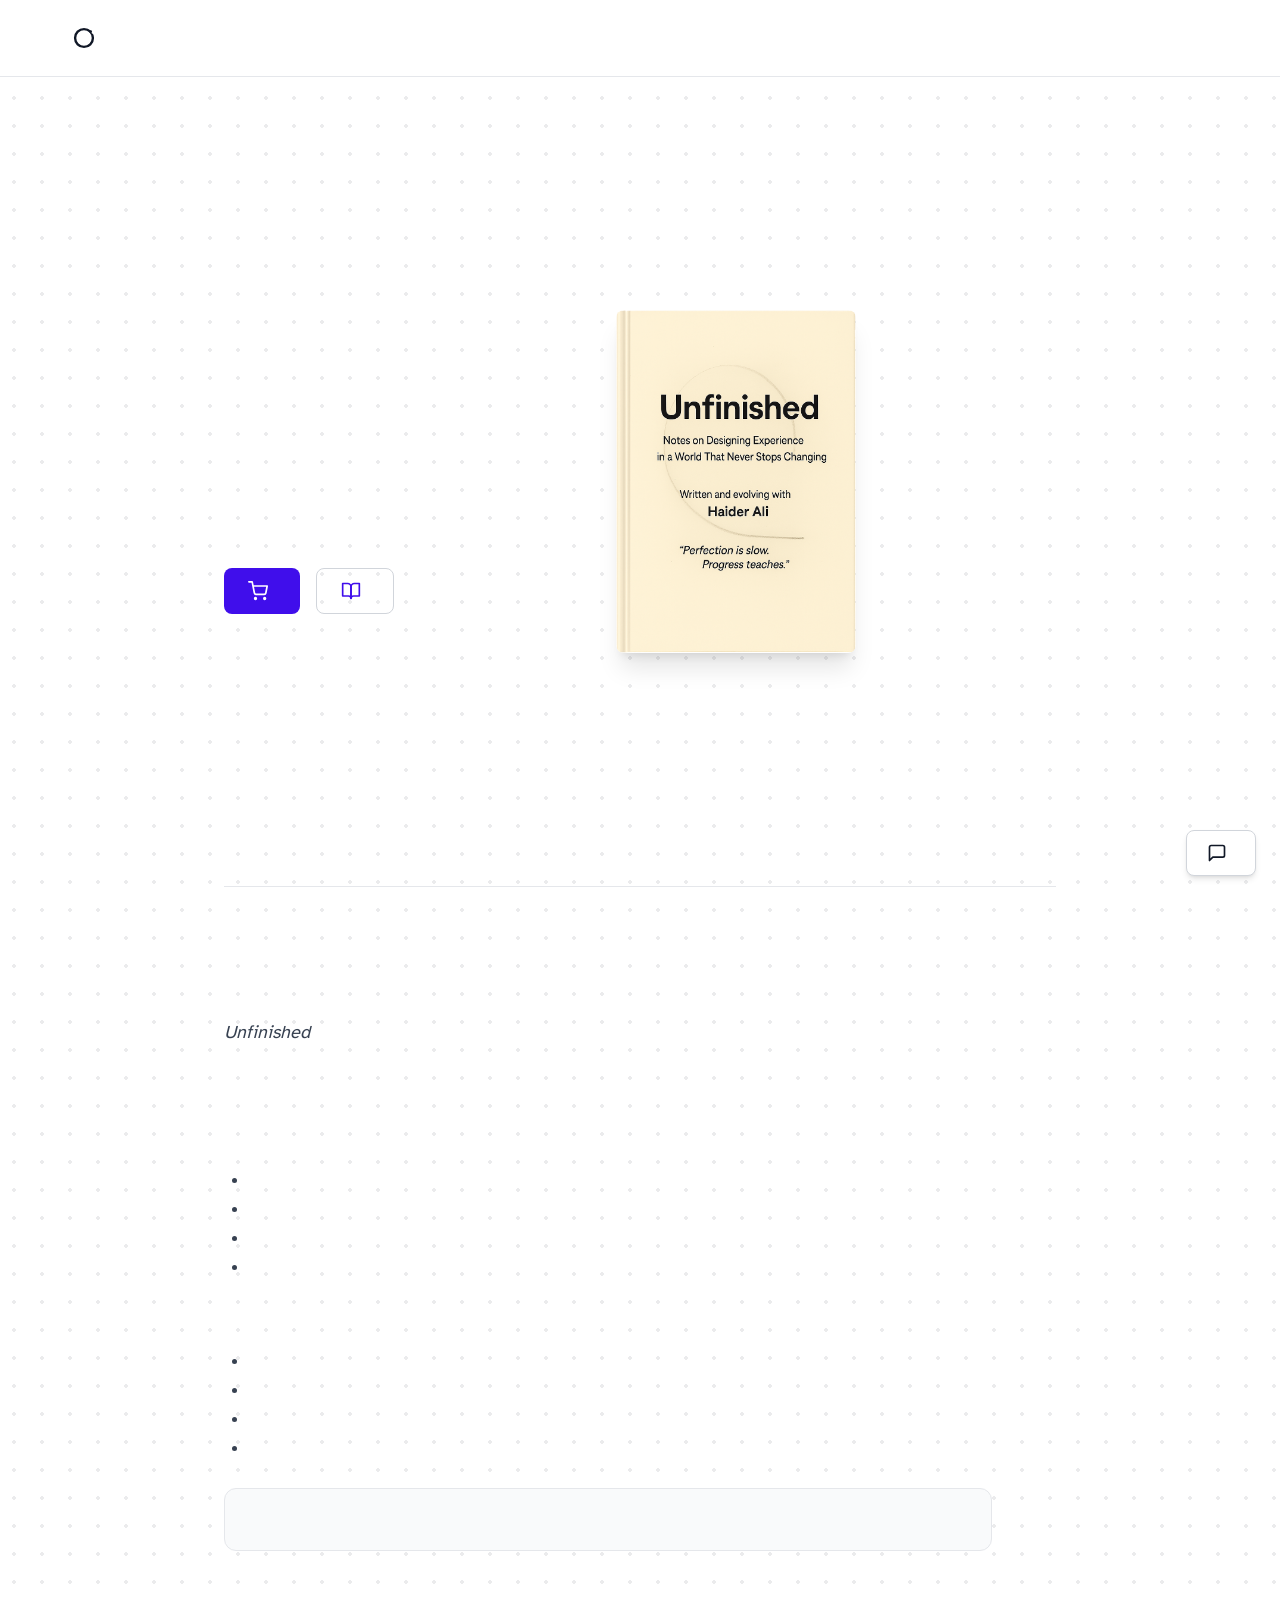
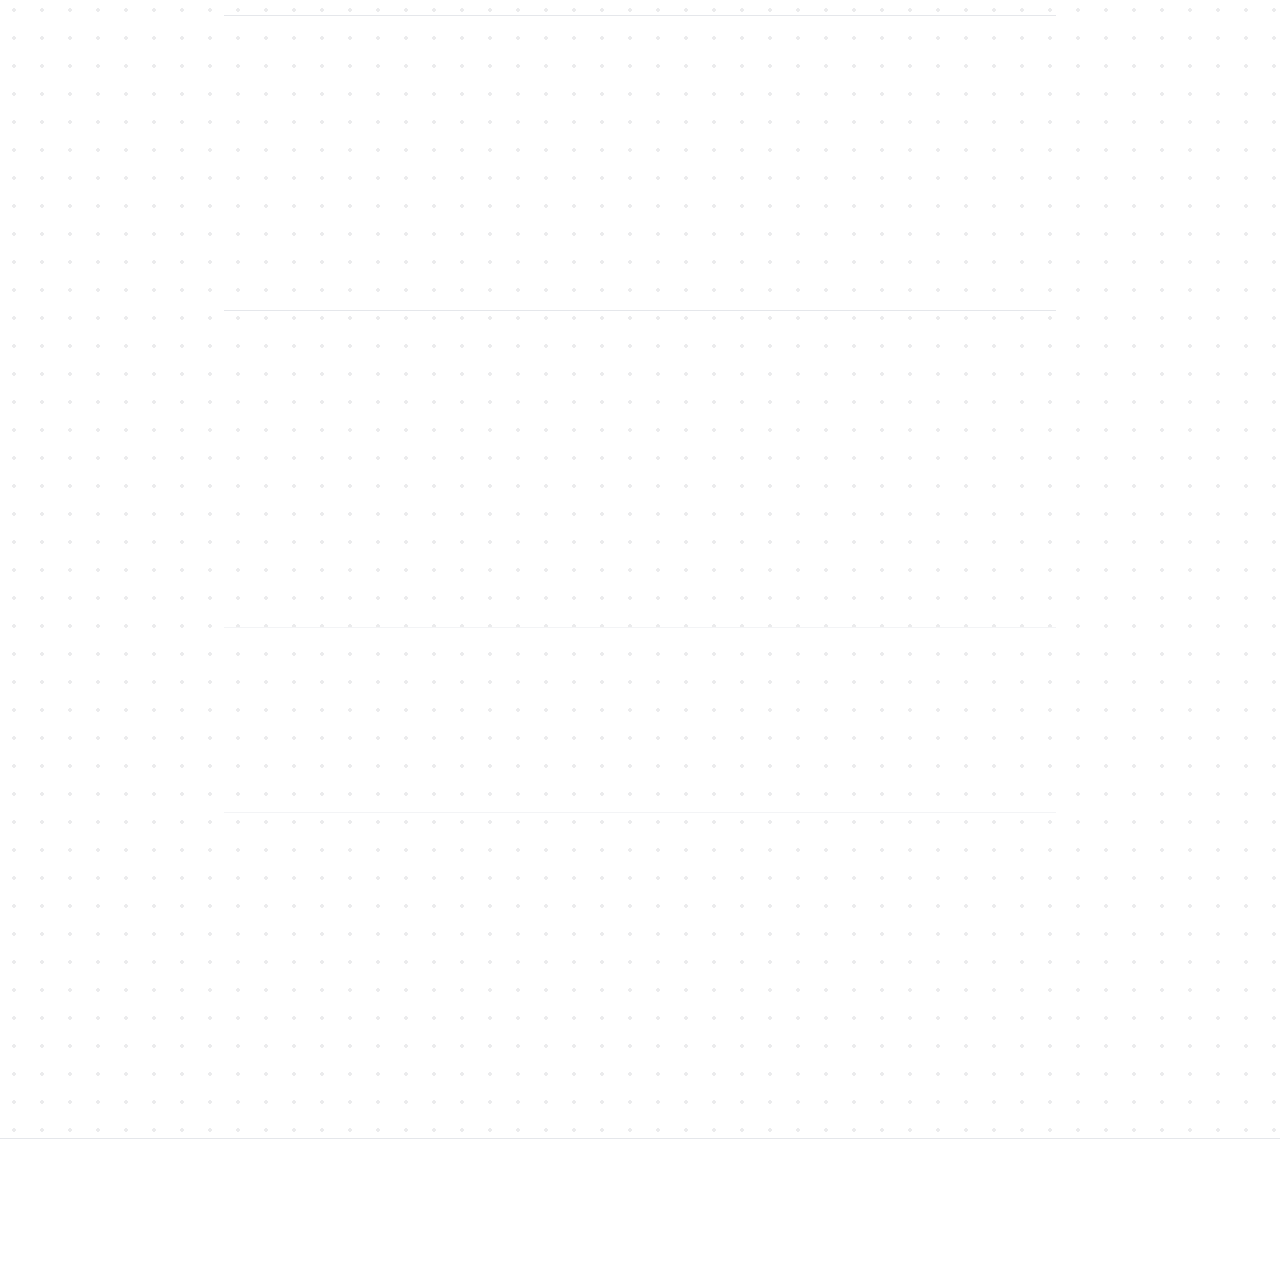
==== index.html @ 0d1c3703 "Upload static website" ====
<!DOCTYPE html><html lang="en"> <head><!-- Global Metadata --><meta charset="utf-8"><meta name="viewport" content="width=device-width,initial-scale=1"><link rel="icon" type="image/svg+xml" href="favicon.svg"><link rel="icon" type="image/png" sizes="32x32" href="favicon-32.png"><link rel="icon" type="image/png" sizes="192x192" href="favicon-192.png"><link rel="apple-touch-icon" sizes="180x180" href="apple-touch-icon.png"><link rel="sitemap" href="sitemap-index.xml"><link rel="alternate" type="application/rss+xml" title="Stay Unfinished" href="rss.xml"><!-- Font preloads --><link rel="preload" href="fonts/atkinson-regular.woff" as="font" type="font/woff" crossorigin><link rel="preload" href="fonts/atkinson-bold.woff" as="font" type="font/woff" crossorigin><!-- Canonical URL --><link rel="canonical" href="https://www.stayunfinished.com/"><meta name="robots" content="index,follow"><!-- Primary Meta Tags --><title>Unfinished — Notes on Building in a World That Never Stops Changing — Stay Unfinished</title><meta name="title" content="Unfinished — Notes on Building in a World That Never Stops Changing — Stay Unfinished"><meta name="description" content="A practical book for people doing good work inside complex organisations, with four questions for reading the room before building for it."><!-- Additional SEO --><meta name="author" content="Haider Ali"><meta name="keywords" content="incremental change, continuous improvement, feedback loops, product strategy, team development, leadership frameworks, stay unfinished"><meta name="theme-color" content="#3B82F6"><meta property="og:site_name" content="Stay Unfinished"><meta property="og:locale" content="en_US"><!-- Open Graph / Facebook --><meta property="og:type" content="website"><meta property="og:url" content="https://www.stayunfinished.com/"><meta property="og:title" content="Unfinished — Notes on Building in a World That Never Stops Changing — Stay Unfinished"><meta property="og:description" content="A practical book for people doing good work inside complex organisations, with four questions for reading the room before building for it."><meta property="og:image" content="assets/Unfinished-book-cover-transparent-2.DVrcfwRr.png"><!-- Twitter --><meta property="twitter:card" content="summary_large_image"><meta property="twitter:url" content="https://www.stayunfinished.com/"><meta property="twitter:title" content="Unfinished — Notes on Building in a World That Never Stops Changing — Stay Unfinished"><meta property="twitter:description" content="A practical book for people doing good work inside complex organisations, with four questions for reading the room before building for it."><meta property="twitter:image" content="assets/Unfinished-book-cover-transparent-2.DVrcfwRr.png"><meta property="twitter:creator" content="@haiderali"><meta property="twitter:site" content="@stayunfinished"><!-- Structured Data --><script type="application/ld+json">{JSON.stringify(schemaData)}</script><!-- Google tag (gtag.js) --><script async src="https://www.googletagmanager.com/gtag/js?id=G-JXQ5S5TPL7"></script><script type="module">window.dataLayer=window.dataLayer||[];function a(){dataLayer.push(arguments)}a("js",new Date);a("config","G-JXQ5S5TPL7");</script><script type="text/javascript">
      {(function(){
        const c=window; const l=document; const a="clarity"; const r="script"; const i="tuzlnmq3qr";
        c[a]=c[a]||function(){(c[a].q=c[a].q||[]).push(arguments)};
        const t=l.createElement(r); t.async=1; t.src="https://www.clarity.ms/tag/"+i;
        const y=l.getElementsByTagName(r)[0]; y.parentNode.insertBefore(t,y);
      })()}
    </script><link rel="stylesheet" href="styles/site.css"></head> <body class="bg-white text-gray-900"> <header class="site-header border-b border-gray-200 bg-white"> <nav class="mx-auto max-w-[1200px] px-6 sm:px-8"> <div class="flex items-center justify-between py-6"> <a href="index.html" class="flex items-center gap-2 text-lg font-bold uppercase tracking-wide text-gray-900"> <svg class="h-6 w-6" viewBox="0 0 140 140" aria-hidden="true" focusable="false"> <defs> <mask id="header-notched"> <rect x="0" y="0" width="140" height="140" fill="#fff"></rect> <path d="M110 38 L140 0 L140 60 Z" fill="#000"></path> </mask> </defs> <circle cx="70" cy="70" r="52" fill="none" stroke="currentColor" stroke-width="14" mask="url(#header-notched)"></circle> <rect x="102" y="26" width="14" height="14" rx="2" ry="2" fill="currentColor"></rect> </svg> Stay Unfinished </a> <details class="relative sm:hidden"> <summary class="flex cursor-pointer items-center gap-2 px-4 py-2 text-sm font-medium text-gray-600">
Menu
<svg class="h-4 w-4 text-gray-500" viewBox="0 0 20 20" fill="currentColor" aria-hidden="true"> <path fill-rule="evenodd" d="M5.23 7.21a.75.75 0 0 1 1.06.02L10 11.17l3.71-3.94a.75.75 0 1 1 1.08 1.04l-4.25 4.5a.75.75 0 0 1-1.08 0l-4.25-4.5a.75.75 0 0 1 .02-1.06Z" clip-rule="evenodd"></path> </svg> </summary> <div class="absolute right-0 mt-2 w-48 bg-white p-4 border border-gray-200"> <div class="flex flex-col gap-3"> <a href="index.html" class="block text-base text-gray-700 hover:text-gray-900 transition w-full text-left font-semibold text-gray-900 underline underline-offset-4 decoration-2 decoration-[#400eeb]"> Home </a> <a href="blog/index.html" class="block text-base text-gray-700 hover:text-gray-900 transition w-full text-left"> Writing </a> <a href="about/index.html" class="block text-base text-gray-700 hover:text-gray-900 transition w-full text-left"> About </a> <a href="contact/index.html" class="block text-base text-gray-700 hover:text-gray-900 transition w-full text-left"> Contact </a> </div> </div> </details> <div class="hidden items-center gap-8 sm:flex"> <a href="blog/index.html" class="block text-base text-gray-700 hover:text-gray-900 transition"> Writing </a> <a href="about/index.html" class="block text-base text-gray-700 hover:text-gray-900 transition"> About </a> <a href="contact/index.html" class="block text-base text-gray-700 hover:text-gray-900 transition"> Contact </a> </div> </div> </nav> </header> <main> <section class="mx-auto w-full max-w-4xl px-6 sm:px-8">   <section class="min-h-[min(90vh,900px)] flex items-center border-b border-gray-200"> <div class="grid items-center gap-8 md:grid-cols-2"> <div class="space-y-6"> <h1 class="text-6xl md:text-7xl font-bold text-gray-900 leading-tight">Unfinished</h1> <p class="text-3xl md:text-4xl text-gray-700 leading-relaxed max-w-3xl">Notes on Building in a World That Never Stops Changing</p> <p class="text-base md:text-lg text-gray-500">Written and evolving with Haider Ali</p> <div class="pt-2 flex flex-wrap gap-4"> <a href="https://amzn.in/d/fWqtwbF" target="_blank" rel="noopener noreferrer" class="inline-flex items-center gap-2 px-6 py-2.5 bg-[#400eeb] text-white rounded-lg hover:bg-[#3009c7] hover:text-white hover:underline transition-colors text-base font-medium"> <svg xmlns="http://www.w3.org/2000/svg" width="20" height="20" viewBox="0 0 24 24" fill="none" stroke="currentColor" stroke-width="2" stroke-linecap="round" stroke-linejoin="round"> <circle cx="9" cy="21" r="1"></circle> <circle cx="20" cy="21" r="1"></circle> <path d="M1 1h4l2.68 13.39a2 2 0 0 0 2 1.61h9.72a2 2 0 0 0 2-1.61L23 6H6"></path> </svg> <span>Buy on Amazon</span> </a> <a href="blog/unfinished-sample/index.html" class="inline-flex items-center gap-2 px-6 py-2.5 border border-gray-300 rounded-lg hover:border-gray-400 transition-colors text-base"> <svg xmlns="http://www.w3.org/2000/svg" width="20" height="20" viewBox="0 0 24 24" fill="none" stroke="currentColor" stroke-width="2" stroke-linecap="round" stroke-linejoin="round"> <path d="M2 3h6a4 4 0 0 1 4 4v14a3 3 0 0 0-3-3H2z"></path> <path d="M22 3h-6a4 4 0 0 0-4 4v14a3 3 0 0 1 3-3h7z"></path> </svg> <span>Read Sample</span> </a> </div> </div> <figure class="order-first md:order-none"> <img src="assets/Unfinished-book-cover-transparent-2.DVrcfwRr.png" alt="Unfinished — book cover by Haider Ali" class="mx-auto w-3/4 max-w-xs rounded-lg shadow-xl" loading="eager"> </figure> </div> </section>  <section class="space-y-8 py-16 border-b border-gray-200"> <h2 class="text-3xl font-bold text-gray-900">About the book</h2> <div class="space-y-6 text-lg text-gray-700 leading-relaxed max-w-3xl"> <p>
<em>Unfinished</em> is a book about the gap between good work and work that actually lands. It follows five practitioners inside a complex organisation as they learn that craft, research, and polish are not enough if nobody has studied the room where the work must survive.
</p> <p>
The book gives builders, designers, product people, analysts, and leaders a practical way to read that room before they build for it: who actually decides, what they need right now, what the system can absorb, and what smallest version can enter the room.
</p> <div> <h3 class="text-xl font-semibold text-gray-900">Who it’s for</h3> <ul class="mt-3 list-disc pl-6"> <li>Practitioners doing strong work that keeps failing to land</li> <li>Designers, product managers, researchers, analysts, and strategists working inside complex organisations</li> <li>Leaders trying to move work through invisible decision systems without relying on polish alone</li> <li>Teams that need honest diagnosis before another plan, prototype, or recommendation hardens into the wrong solution</li> </ul> </div> <div> <h3 class="text-xl font-semibold text-gray-900">You’ll learn to ask</h3> <ul class="mt-3 list-disc pl-6"> <li>Who actually decides whether this work survives?</li> <li>What do they actually need right now?</li> <li>What can this system genuinely absorb?</li> <li>What is the smallest version that can enter the room and begin a real conversation?</li> </ul> </div> <aside class="rounded-xl border border-gray-200 bg-gray-50 p-4 text-gray-800"> <p class="m-0"><strong>Principle:</strong> Staying unfinished is not lowering the bar. It is the discipline of returning to the room, reading what has changed, and shaping work that can land.</p> </aside> </div> </section>  <section class="space-y-8 py-16 border-b border-gray-200"> <h2 class="text-3xl font-bold text-gray-900">Speaking & Workshops</h2> <p class="text-lg text-gray-700 leading-relaxed max-w-3xl">
Plan a keynote, workshop, or book club session tailored to your team. Share questions, collaborate, and explore how staying unfinished can unlock innovation.
</p> <div class="pt-2"> <a href="contact/index.html" class="text-base hover:underline">
Get in touch
</a> </div> </section>  <section class="space-y-8 py-16"> <div> <h2 class="text-3xl font-bold text-gray-900">Recent writing</h2> </div> <ul class="m-0 list-none space-y-8 p-0 pt-8"> <li class="border-b border-gray-100 pb-8 last:border-0"> <a href="blog/unfinished-sample/index.html" class="group block"> <p class="text-sm text-gray-500"> <time datetime="2025-10-23T00:00:00.000Z"> Oct 23, 2025 </time> </p> <h3 class="mt-2 text-2xl font-semibold text-gray-900 group-hover:text-[#400eeb]"> Unfinished — Sample Chapter </h3> <p class="mt-3 text-base text-gray-600 leading-relaxed">Read a free sample from Unfinished — a living manuscript about crafting experiences that evolve with people, systems, and time.</p> </a> </li><li class="border-b border-gray-100 pb-8 last:border-0"> <a href="blog/when-design-systems-become-monuments/index.html" class="group block"> <p class="text-sm text-gray-500"> <time datetime="2025-10-22T00:00:00.000Z"> Oct 22, 2025 </time> </p> <h3 class="mt-2 text-2xl font-semibold text-gray-900 group-hover:text-[#400eeb]"> When Design Systems Become Monuments </h3> <p class="mt-3 text-base text-gray-600 leading-relaxed">Why most design frameworks fail—and how to build systems that stay alive through continuous evolution and intelligent adaptation.</p> </a> </li><li class="border-b border-gray-100 pb-8 last:border-0"> <a href="blog/chapter-3-building-trust/index.html" class="group block"> <p class="text-sm text-gray-500"> <time datetime="2025-10-22T00:00:00.000Z"> Oct 22, 2025 </time> </p> <h3 class="mt-2 text-2xl font-semibold text-gray-900 group-hover:text-[#400eeb]"> Chapter 3: Building Trust When the Ground Keeps Shifting </h3> <p class="mt-3 text-base text-gray-600 leading-relaxed">Why your roadmap doesn&#39;t match your promises—and what design leaders can do about it.</p> </a> </li> </ul> <div class="pt-4"> <a href="blog/index.html" class="text-base hover:underline">View all</a> </div> </section>  </section> </main> <footer class="bg-white border-t border-gray-200 py-12 text-center text-sm text-gray-500"> <div class="mx-auto max-w-4xl px-6 sm:px-8"> <p>&copy; 2025 Stay Unfinished. All rights reserved.</p> </div> </footer> <button id="feedback-open" class="fixed bottom-6 right-6 z-50 inline-flex items-center gap-2 px-5 py-3 border border-gray-300 rounded-lg bg-white text-gray-900 shadow-md hover:border-gray-400 transition-colors focus:outline-none" aria-label="Share feedback"> <svg xmlns="http://www.w3.org/2000/svg" class="h-5 w-5" viewBox="0 0 24 24" fill="none" stroke="currentColor" stroke-width="2" stroke-linecap="round" stroke-linejoin="round" aria-hidden="true"> <path d="M21 15a2 2 0 0 1-2 2H7l-4 4V5a2 2 0 0 1 2-2h14a2 2 0 0 1 2 2z"></path> </svg> <span class="text-sm font-medium">Feedback</span> </button> <dialog id="feedback-dialog" class="rounded-2xl p-0 shadow-2xl backdrop:bg-black/30"> <form method="dialog" class="absolute right-4 top-4"> <button type="submit" data-close-feedback aria-label="Close" class="rounded-full p-2 text-gray-500 hover:bg-gray-100"> <svg xmlns="http://www.w3.org/2000/svg" class="h-5 w-5" viewBox="0 0 24 24" fill="none" stroke="currentColor" stroke-width="2" stroke-linecap="round" stroke-linejoin="round"><path d="M18 6 6 18M6 6l12 12"></path></svg> </button> </form> <div class="w-[90vw] max-w-md rounded-2xl bg-white p-6 text-left"> <h2 class="text-xl font-semibold text-gray-900">Share your feedback</h2> <p class="mt-1 text-sm text-gray-600">We read every message. Optional email helps us reply.</p> <form action="https://formspree.io/f/mjkalyng" method="POST" class="mt-4 space-y-4" aria-label="Feedback form"> <input type="hidden" name="_subject" value="Stay Unfinished — Site feedback"> <input type="hidden" name="page" value="/"> <div class="space-y-2"> <label for="fb-message" class="text-sm font-medium text-gray-700">Your message<span class="text-[#400eeb]">*</span></label> <textarea id="fb-message" name="message" required rows="5" class="w-full border border-gray-300 bg-transparent px-3 py-2 text-gray-900 focus:border-[#400eeb] focus:outline-none" placeholder="What’s working? What’s confusing? What should change?"></textarea> </div> <div class="space-y-2"> <label for="fb-email" class="text-sm font-medium text-gray-700">Email (optional)</label> <input id="fb-email" name="email" type="email" inputmode="email" class="w-full border border-gray-300 bg-transparent px-3 py-2 text-gray-900 focus:border-[#400eeb] focus:outline-none" placeholder="you@company.com"> </div> <div class="flex items-center justify-between pt-2"> <p class="text-xs text-gray-500">Sends via Formspree. No spam.</p> <button type="submit" class="inline-flex items-center justify-center rounded-lg bg-[#400eeb] px-4 py-2 text-sm font-medium text-white transition hover:bg-[#3009c7]">Send</button> </div> </form> </div> </dialog> <script type="module">const c=document.getElementById("feedback-open"),e=document.getElementById("feedback-dialog");c&&e&&(c.addEventListener("click",()=>e.showModal()),e.addEventListener("click",t=>{t.target===e&&e.close()}),e.querySelectorAll("[data-close-feedback]").forEach(t=>{t.addEventListener("click",()=>e.close())}));</script> </body></html>
---- styles/site.css ----
*,:before,:after{box-sizing:border-box;border-width:0;border-style:solid;border-color:#e5e7eb}:before,:after{--tw-content: ""}html,:host{line-height:1.5;-webkit-text-size-adjust:100%;-moz-tab-size:4;-o-tab-size:4;tab-size:4;font-family:Inter,sans-serif;font-feature-settings:normal;font-variation-settings:normal;-webkit-tap-highlight-color:transparent}body{margin:0;line-height:inherit}hr{height:0;color:inherit;border-top-width:1px}abbr:where([title]){-webkit-text-decoration:underline dotted;text-decoration:underline dotted}h1,h2,h3,h4,h5,h6{font-size:inherit;font-weight:inherit}a{color:inherit;text-decoration:inherit}b,strong{font-weight:bolder}code,kbd,samp,pre{font-family:ui-monospace,SFMono-Regular,Menlo,Monaco,Consolas,Liberation Mono,Courier New,monospace;font-feature-settings:normal;font-variation-settings:normal;font-size:1em}small{font-size:80%}sub,sup{font-size:75%;line-height:0;position:relative;vertical-align:baseline}sub{bottom:-.25em}sup{top:-.5em}table{text-indent:0;border-color:inherit;border-collapse:collapse}button,input,optgroup,select,textarea{font-family:inherit;font-feature-settings:inherit;font-variation-settings:inherit;font-size:100%;font-weight:inherit;line-height:inherit;color:inherit;margin:0;padding:0}button,select{text-transform:none}button,[type=button],[type=reset],[type=submit]{-webkit-appearance:button;background-color:transparent;background-image:none}:-moz-focusring{outline:auto}:-moz-ui-invalid{box-shadow:none}progress{vertical-align:baseline}::-webkit-inner-spin-button,::-webkit-outer-spin-button{height:auto}[type=search]{-webkit-appearance:textfield;outline-offset:-2px}::-webkit-search-decoration{-webkit-appearance:none}::-webkit-file-upload-button{-webkit-appearance:button;font:inherit}summary{display:list-item}blockquote,dl,dd,h1,h2,h3,h4,h5,h6,hr,figure,p,pre{margin:0}fieldset{margin:0;padding:0}legend{padding:0}ol,ul,menu{list-style:none;margin:0;padding:0}dialog{padding:0}textarea{resize:vertical}input::-moz-placeholder,textarea::-moz-placeholder{opacity:1;color:#9ca3af}input::placeholder,textarea::placeholder{opacity:1;color:#9ca3af}button,[role=button]{cursor:pointer}:disabled{cursor:default}img,svg,video,canvas,audio,iframe,embed,object{display:block;vertical-align:middle}img,video{max-width:100%;height:auto}[hidden]{display:none}:root{--accent: #400eeb;--accent-dark: #400eeb;--black: 15, 18, 25;--gray: 96, 115, 159;--gray-light: 229, 233, 240;--gray-dark: 34, 41, 57;--gray-gradient: rgba(var(--gray-light), 50%), #fff;--box-shadow: 0 2px 6px rgba(var(--gray), 25%), 0 8px 24px rgba(var(--gray), 33%), 0 16px 32px rgba(var(--gray), 33%);--paper-bg: #ffffff;--paper-dot: rgba(2, 6, 23, .08);--paper-dot-size: 2px;--paper-grid: 28px}body{font-family:Atkinson,sans-serif;margin:0;padding:0;text-align:left;background-color:var(--paper-bg);background-image:radial-gradient(circle at center,var(--paper-dot) var(--paper-dot-size),transparent var(--paper-dot-size));background-size:var(--paper-grid) var(--paper-grid);background-position:0 0;background-repeat:repeat;word-wrap:break-word;overflow-wrap:break-word;color:#1a1a1a;font-size:18px;line-height:1.6}@media(max-width:640px){:root{--paper-grid: 26px}}main{width:100%;max-width:100%;margin:0;padding:0}h1,h2,h3,h4,h5,h6{margin:0 0 .5rem;color:rgb(var(--black));line-height:1.2}h1{font-size:3.052em}h2{font-size:2.441em}h3{font-size:1.953em}h4{font-size:1.563em}h5{font-size:1.25em}strong,b{font-weight:700}a{color:var(--accent);text-decoration:none}a:hover{color:var(--accent-dark);text-decoration:underline}p{margin-bottom:1em}textarea{width:100%;font-size:16px}input{font-size:16px}table{width:100%}img{max-width:100%;height:auto;border-radius:8px}code{padding:2px 5px;background-color:rgb(var(--gray-light));border-radius:2px}pre{padding:1.5em;border-radius:8px;background-color:#f5f5f5;overflow-x:auto}pre>code{all:unset;background:none}blockquote{border-left:4px solid var(--accent);padding:0 0 0 20px;margin:1em 0;font-size:1.333em;color:#666}hr{border:none;border-top:1px solid rgb(var(--gray-light));margin:2em 0}@media(max-width:720px){body{font-size:18px}}.sr-only{border:0;padding:0;margin:0;position:absolute!important;height:1px;width:1px;overflow:hidden;clip:rect(1px 1px 1px 1px);clip:rect(1px,1px,1px,1px);clip-path:inset(50%);white-space:nowrap}*,:before,:after{--tw-border-spacing-x: 0;--tw-border-spacing-y: 0;--tw-translate-x: 0;--tw-translate-y: 0;--tw-rotate: 0;--tw-skew-x: 0;--tw-skew-y: 0;--tw-scale-x: 1;--tw-scale-y: 1;--tw-pan-x: ;--tw-pan-y: ;--tw-pinch-zoom: ;--tw-scroll-snap-strictness: proximity;--tw-gradient-from-position: ;--tw-gradient-via-position: ;--tw-gradient-to-position: ;--tw-ordinal: ;--tw-slashed-zero: ;--tw-numeric-figure: ;--tw-numeric-spacing: ;--tw-numeric-fraction: ;--tw-ring-inset: ;--tw-ring-offset-width: 0px;--tw-ring-offset-color: #fff;--tw-ring-color: rgb(59 130 246 / .5);--tw-ring-offset-shadow: 0 0 #0000;--tw-ring-shadow: 0 0 #0000;--tw-shadow: 0 0 #0000;--tw-shadow-colored: 0 0 #0000;--tw-blur: ;--tw-brightness: ;--tw-contrast: ;--tw-grayscale: ;--tw-hue-rotate: ;--tw-invert: ;--tw-saturate: ;--tw-sepia: ;--tw-drop-shadow: ;--tw-backdrop-blur: ;--tw-backdrop-brightness: ;--tw-backdrop-contrast: ;--tw-backdrop-grayscale: ;--tw-backdrop-hue-rotate: ;--tw-backdrop-invert: ;--tw-backdrop-opacity: ;--tw-backdrop-saturate: ;--tw-backdrop-sepia: }::backdrop{--tw-border-spacing-x: 0;--tw-border-spacing-y: 0;--tw-translate-x: 0;--tw-translate-y: 0;--tw-rotate: 0;--tw-skew-x: 0;--tw-skew-y: 0;--tw-scale-x: 1;--tw-scale-y: 1;--tw-pan-x: ;--tw-pan-y: ;--tw-pinch-zoom: ;--tw-scroll-snap-strictness: proximity;--tw-gradient-from-position: ;--tw-gradient-via-position: ;--tw-gradient-to-position: ;--tw-ordinal: ;--tw-slashed-zero: ;--tw-numeric-figure: ;--tw-numeric-spacing: ;--tw-numeric-fraction: ;--tw-ring-inset: ;--tw-ring-offset-width: 0px;--tw-ring-offset-color: #fff;--tw-ring-color: rgb(59 130 246 / .5);--tw-ring-offset-shadow: 0 0 #0000;--tw-ring-shadow: 0 0 #0000;--tw-shadow: 0 0 #0000;--tw-shadow-colored: 0 0 #0000;--tw-blur: ;--tw-brightness: ;--tw-contrast: ;--tw-grayscale: ;--tw-hue-rotate: ;--tw-invert: ;--tw-saturate: ;--tw-sepia: ;--tw-drop-shadow: ;--tw-backdrop-blur: ;--tw-backdrop-brightness: ;--tw-backdrop-contrast: ;--tw-backdrop-grayscale: ;--tw-backdrop-hue-rotate: ;--tw-backdrop-invert: ;--tw-backdrop-opacity: ;--tw-backdrop-saturate: ;--tw-backdrop-sepia: }.site-header details[open] summary svg{transform:rotate(180deg)}.site-header details summary{list-style:none}.site-header details summary::-webkit-details-marker{display:none}.sr-only{position:absolute;width:1px;height:1px;padding:0;margin:-1px;overflow:hidden;clip:rect(0,0,0,0);white-space:nowrap;border-width:0}.visible{visibility:visible}.invisible{visibility:hidden}.collapse{visibility:collapse}.static{position:static}.fixed{position:fixed}.absolute{position:absolute}.relative{position:relative}.bottom-6{bottom:1.5rem}.right-0{right:0}.right-4{right:1rem}.right-6{right:1.5rem}.top-4{top:1rem}.z-50{z-index:50}.order-first{order:-9999}.m-0{margin:0}.mx-auto{margin-left:auto;margin-right:auto}.mb-12{margin-bottom:3rem}.mb-4{margin-bottom:1rem}.mt-1{margin-top:.25rem}.mt-10{margin-top:2.5rem}.mt-2{margin-top:.5rem}.mt-3{margin-top:.75rem}.mt-4{margin-top:1rem}.mt-6{margin-top:1.5rem}.mt-8{margin-top:2rem}.block{display:block}.flex{display:flex}.inline-flex{display:inline-flex}.grid{display:grid}.hidden{display:none}.h-4{height:1rem}.h-5{height:1.25rem}.h-6{height:1.5rem}.min-h-\[65vh\]{min-height:65vh}.min-h-\[min\(90vh\,900px\)\]{min-height:min(90vh,900px)}.w-3\/4{width:75%}.w-4{width:1rem}.w-48{width:12rem}.w-5{width:1.25rem}.w-56{width:14rem}.w-6{width:1.5rem}.w-\[90vw\]{width:90vw}.w-full{width:100%}.max-w-2xl{max-width:42rem}.max-w-3xl{max-width:48rem}.max-w-4xl{max-width:56rem}.max-w-\[1200px\]{max-width:1200px}.max-w-md{max-width:28rem}.max-w-xs{max-width:20rem}.flex-1{flex:1 1 0%}.grow{flex-grow:1}.transform{transform:translate(var(--tw-translate-x),var(--tw-translate-y)) rotate(var(--tw-rotate)) skew(var(--tw-skew-x)) skewY(var(--tw-skew-y)) scaleX(var(--tw-scale-x)) scaleY(var(--tw-scale-y))}.cursor-pointer{cursor:pointer}.list-disc{list-style-type:disc}.list-none{list-style-type:none}.grid-cols-1{grid-template-columns:repeat(1,minmax(0,1fr))}.flex-col{flex-direction:column}.flex-wrap{flex-wrap:wrap}.items-center{align-items:center}.justify-center{justify-content:center}.justify-between{justify-content:space-between}.gap-10{gap:2.5rem}.gap-2{gap:.5rem}.gap-3{gap:.75rem}.gap-4{gap:1rem}.gap-6{gap:1.5rem}.gap-8{gap:2rem}.space-y-12>:not([hidden])~:not([hidden]){--tw-space-y-reverse: 0;margin-top:calc(3rem * calc(1 - var(--tw-space-y-reverse)));margin-bottom:calc(3rem * var(--tw-space-y-reverse))}.space-y-2>:not([hidden])~:not([hidden]){--tw-space-y-reverse: 0;margin-top:calc(.5rem * calc(1 - var(--tw-space-y-reverse)));margin-bottom:calc(.5rem * var(--tw-space-y-reverse))}.space-y-3>:not([hidden])~:not([hidden]){--tw-space-y-reverse: 0;margin-top:calc(.75rem * calc(1 - var(--tw-space-y-reverse)));margin-bottom:calc(.75rem * var(--tw-space-y-reverse))}.space-y-4>:not([hidden])~:not([hidden]){--tw-space-y-reverse: 0;margin-top:calc(1rem * calc(1 - var(--tw-space-y-reverse)));margin-bottom:calc(1rem * var(--tw-space-y-reverse))}.space-y-6>:not([hidden])~:not([hidden]){--tw-space-y-reverse: 0;margin-top:calc(1.5rem * calc(1 - var(--tw-space-y-reverse)));margin-bottom:calc(1.5rem * var(--tw-space-y-reverse))}.space-y-8>:not([hidden])~:not([hidden]){--tw-space-y-reverse: 0;margin-top:calc(2rem * calc(1 - var(--tw-space-y-reverse)));margin-bottom:calc(2rem * var(--tw-space-y-reverse))}.rounded-2xl{border-radius:1rem}.rounded-3xl{border-radius:1.5rem}.rounded-full{border-radius:9999px}.rounded-lg{border-radius:.5rem}.rounded-xl{border-radius:.75rem}.border{border-width:1px}.border-b{border-bottom-width:1px}.border-t{border-top-width:1px}.border-gray-100{--tw-border-opacity: 1;border-color:rgb(243 244 246 / var(--tw-border-opacity))}.border-gray-200{--tw-border-opacity: 1;border-color:rgb(229 231 235 / var(--tw-border-opacity))}.border-gray-300{--tw-border-opacity: 1;border-color:rgb(209 213 219 / var(--tw-border-opacity))}.bg-\[\#400eeb\]{--tw-bg-opacity: 1;background-color:rgb(64 14 235 / var(--tw-bg-opacity))}.bg-gray-50{--tw-bg-opacity: 1;background-color:rgb(249 250 251 / var(--tw-bg-opacity))}.bg-transparent{background-color:transparent}.bg-white{--tw-bg-opacity: 1;background-color:rgb(255 255 255 / var(--tw-bg-opacity))}.bg-white\/80{background-color:#fffc}.bg-yellow-200{--tw-bg-opacity: 1;background-color:rgb(254 240 138 / var(--tw-bg-opacity))}.p-0{padding:0}.p-2{padding:.5rem}.p-4{padding:1rem}.p-6{padding:1.5rem}.p-8{padding:2rem}.px-3{padding-left:.75rem;padding-right:.75rem}.px-4{padding-left:1rem;padding-right:1rem}.px-5{padding-left:1.25rem;padding-right:1.25rem}.px-6{padding-left:1.5rem;padding-right:1.5rem}.py-10{padding-top:2.5rem;padding-bottom:2.5rem}.py-12{padding-top:3rem;padding-bottom:3rem}.py-16{padding-top:4rem;padding-bottom:4rem}.py-2{padding-top:.5rem;padding-bottom:.5rem}.py-2\.5{padding-top:.625rem;padding-bottom:.625rem}.py-3{padding-top:.75rem;padding-bottom:.75rem}.py-6{padding-top:1.5rem;padding-bottom:1.5rem}.pb-16{padding-bottom:4rem}.pb-6{padding-bottom:1.5rem}.pb-8{padding-bottom:2rem}.pl-6{padding-left:1.5rem}.pt-16{padding-top:4rem}.pt-2{padding-top:.5rem}.pt-4{padding-top:1rem}.pt-8{padding-top:2rem}.text-left{text-align:left}.text-center{text-align:center}.text-2xl{font-size:1.5rem;line-height:2rem}.text-3xl{font-size:1.875rem;line-height:2.25rem}.text-4xl{font-size:2.25rem;line-height:2.5rem}.text-5xl{font-size:3rem;line-height:1}.text-6xl{font-size:3.75rem;line-height:1}.text-base{font-size:1rem;line-height:1.5rem}.text-lg{font-size:1.125rem;line-height:1.75rem}.text-sm{font-size:.875rem;line-height:1.25rem}.text-xl{font-size:1.25rem;line-height:1.75rem}.text-xs{font-size:.75rem;line-height:1rem}.font-bold{font-weight:700}.font-medium{font-weight:500}.font-semibold{font-weight:600}.uppercase{text-transform:uppercase}.italic{font-style:italic}.leading-relaxed{line-height:1.625}.leading-tight{line-height:1.25}.tracking-wide{letter-spacing:.025em}.text-\[\#400eeb\]{--tw-text-opacity: 1;color:rgb(64 14 235 / var(--tw-text-opacity))}.text-gray-500{--tw-text-opacity: 1;color:rgb(107 114 128 / var(--tw-text-opacity))}.text-gray-600{--tw-text-opacity: 1;color:rgb(75 85 99 / var(--tw-text-opacity))}.text-gray-700{--tw-text-opacity: 1;color:rgb(55 65 81 / var(--tw-text-opacity))}.text-gray-800{--tw-text-opacity: 1;color:rgb(31 41 55 / var(--tw-text-opacity))}.text-gray-900{--tw-text-opacity: 1;color:rgb(17 24 39 / var(--tw-text-opacity))}.text-white{--tw-text-opacity: 1;color:rgb(255 255 255 / var(--tw-text-opacity))}.underline{text-decoration-line:underline}.decoration-\[\#400eeb\]{text-decoration-color:#400eeb}.decoration-2{text-decoration-thickness:2px}.underline-offset-4{text-underline-offset:4px}.shadow-2xl{--tw-shadow: 0 25px 50px -12px rgb(0 0 0 / .25);--tw-shadow-colored: 0 25px 50px -12px var(--tw-shadow-color);box-shadow:var(--tw-ring-offset-shadow, 0 0 #0000),var(--tw-ring-shadow, 0 0 #0000),var(--tw-shadow)}.shadow-md{--tw-shadow: 0 4px 6px -1px rgb(0 0 0 / .1), 0 2px 4px -2px rgb(0 0 0 / .1);--tw-shadow-colored: 0 4px 6px -1px var(--tw-shadow-color), 0 2px 4px -2px var(--tw-shadow-color);box-shadow:var(--tw-ring-offset-shadow, 0 0 #0000),var(--tw-ring-shadow, 0 0 #0000),var(--tw-shadow)}.shadow-sm{--tw-shadow: 0 1px 2px 0 rgb(0 0 0 / .05);--tw-shadow-colored: 0 1px 2px 0 var(--tw-shadow-color);box-shadow:var(--tw-ring-offset-shadow, 0 0 #0000),var(--tw-ring-shadow, 0 0 #0000),var(--tw-shadow)}.shadow-xl{--tw-shadow: 0 20px 25px -5px rgb(0 0 0 / .1), 0 8px 10px -6px rgb(0 0 0 / .1);--tw-shadow-colored: 0 20px 25px -5px var(--tw-shadow-color), 0 8px 10px -6px var(--tw-shadow-color);box-shadow:var(--tw-ring-offset-shadow, 0 0 #0000),var(--tw-ring-shadow, 0 0 #0000),var(--tw-shadow)}.ring-1{--tw-ring-offset-shadow: var(--tw-ring-inset) 0 0 0 var(--tw-ring-offset-width) var(--tw-ring-offset-color);--tw-ring-shadow: var(--tw-ring-inset) 0 0 0 calc(1px + var(--tw-ring-offset-width)) var(--tw-ring-color);box-shadow:var(--tw-ring-offset-shadow),var(--tw-ring-shadow),var(--tw-shadow, 0 0 #0000)}.ring-gray-200{--tw-ring-opacity: 1;--tw-ring-color: rgb(229 231 235 / var(--tw-ring-opacity))}.filter{filter:var(--tw-blur) var(--tw-brightness) var(--tw-contrast) var(--tw-grayscale) var(--tw-hue-rotate) var(--tw-invert) var(--tw-saturate) var(--tw-sepia) var(--tw-drop-shadow)}.backdrop-blur-sm{--tw-backdrop-blur: blur(4px);backdrop-filter:var(--tw-backdrop-blur) var(--tw-backdrop-brightness) var(--tw-backdrop-contrast) var(--tw-backdrop-grayscale) var(--tw-backdrop-hue-rotate) var(--tw-backdrop-invert) var(--tw-backdrop-opacity) var(--tw-backdrop-saturate) var(--tw-backdrop-sepia)}.transition{transition-property:color,background-color,border-color,text-decoration-color,fill,stroke,opacity,box-shadow,transform,filter,backdrop-filter;transition-timing-function:cubic-bezier(.4,0,.2,1);transition-duration:.15s}.transition-colors{transition-property:color,background-color,border-color,text-decoration-color,fill,stroke;transition-timing-function:cubic-bezier(.4,0,.2,1);transition-duration:.15s}@font-face{font-family:Atkinson;src:url(../fonts/atkinson-regular.woff) format("woff");font-weight:400;font-style:normal;font-display:swap}@font-face{font-family:Atkinson;src:url(../fonts/atkinson-bold.woff) format("woff");font-weight:700;font-style:normal;font-display:swap}.backdrop\:bg-black\/30::backdrop{background-color:#0000004d}.last\:border-0:last-child{border-width:0px}.hover\:border-gray-400:hover{--tw-border-opacity: 1;border-color:rgb(156 163 175 / var(--tw-border-opacity))}.hover\:bg-\[\#3009c7\]:hover{--tw-bg-opacity: 1;background-color:rgb(48 9 199 / var(--tw-bg-opacity))}.hover\:bg-gray-100:hover{--tw-bg-opacity: 1;background-color:rgb(243 244 246 / var(--tw-bg-opacity))}.hover\:text-gray-900:hover{--tw-text-opacity: 1;color:rgb(17 24 39 / var(--tw-text-opacity))}.hover\:text-white:hover{--tw-text-opacity: 1;color:rgb(255 255 255 / var(--tw-text-opacity))}.hover\:underline:hover{text-decoration-line:underline}.focus\:border-\[\#400eeb\]:focus{--tw-border-opacity: 1;border-color:rgb(64 14 235 / var(--tw-border-opacity))}.focus\:outline-none:focus{outline:2px solid transparent;outline-offset:2px}.group:hover .group-hover\:text-\[\#400eeb\]{--tw-text-opacity: 1;color:rgb(64 14 235 / var(--tw-text-opacity))}@media(min-width:640px){.sm\:flex{display:flex}.sm\:hidden{display:none}.sm\:w-64{width:16rem}.sm\:flex-row{flex-direction:row}.sm\:items-baseline{align-items:baseline}.sm\:justify-between{justify-content:space-between}.sm\:px-8{padding-left:2rem;padding-right:2rem}.sm\:py-20{padding-top:5rem;padding-bottom:5rem}}@media(min-width:768px){.md\:order-none{order:0}.md\:col-span-2{grid-column:span 2 / span 2}.md\:w-full{width:100%}.md\:max-w-xs{max-width:20rem}.md\:grid-cols-2{grid-template-columns:repeat(2,minmax(0,1fr))}.md\:grid-cols-\[minmax\(0\,2fr\)_minmax\(0\,1fr\)\]{grid-template-columns:minmax(0,2fr) minmax(0,1fr)}.md\:items-start{align-items:flex-start}.md\:text-4xl{font-size:2.25rem;line-height:2.5rem}.md\:text-7xl{font-size:4.5rem;line-height:1}.md\:text-lg{font-size:1.125rem;line-height:1.75rem}}.\[\&\>h2\]\:text-xl>h2{font-size:1.25rem;line-height:1.75rem}.\[\&\>h2\]\:font-semibold>h2{font-weight:600}.\[\&\>ul\]\:list-disc>ul{list-style-type:disc}.\[\&\>ul\]\:pl-6>ul{padding-left:1.5rem}
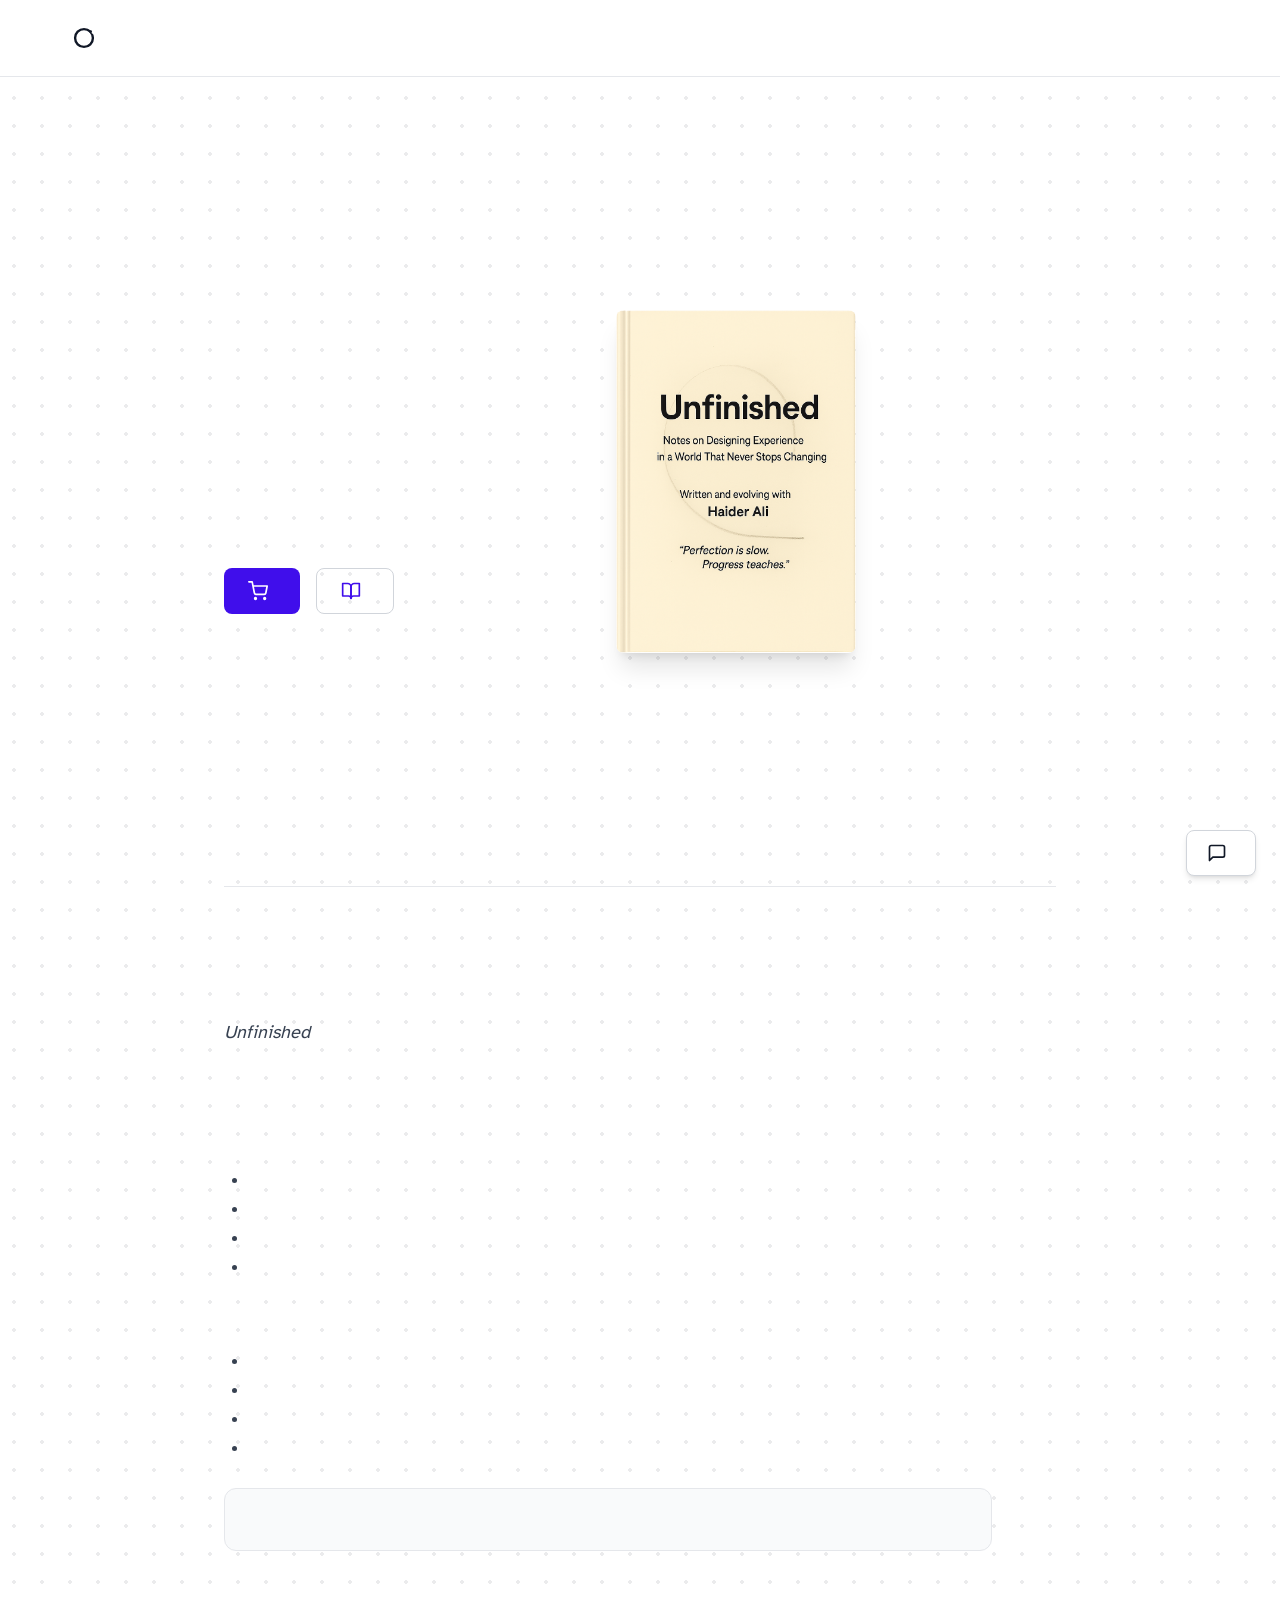
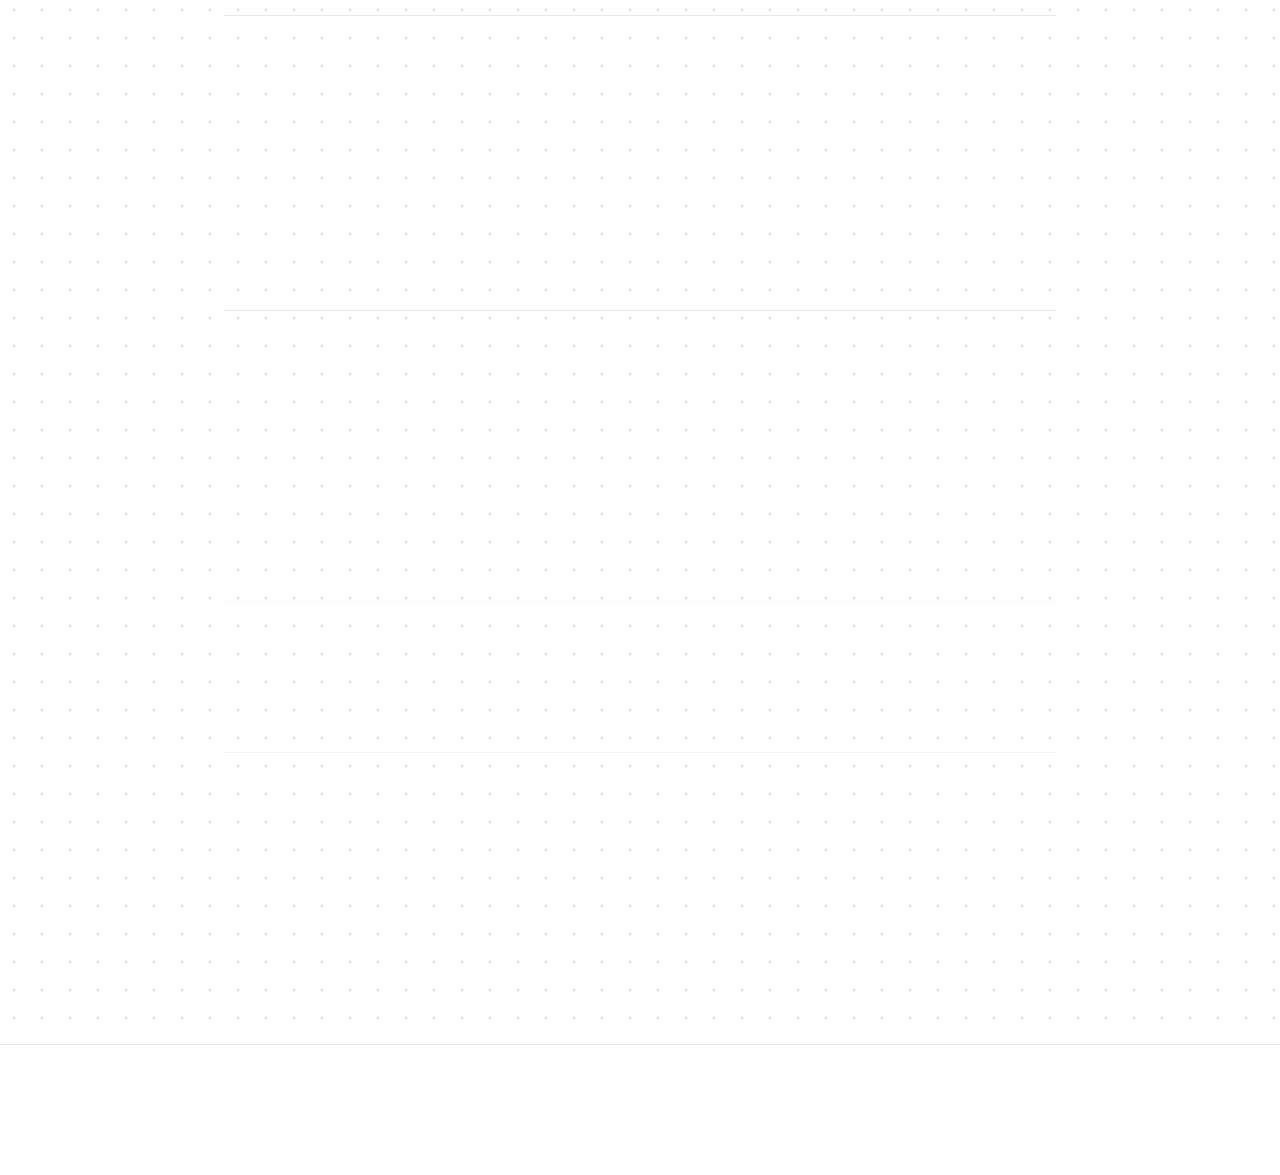
==== commit cbdfb81b: "Align homepage sample card" ====
--- a/index.html
+++ b/index.html
@@ -7,7 +7,7 @@
       })()}
     </script><link rel="stylesheet" href="styles/site.css"></head> <body class="bg-white text-gray-900"> <header class="site-header border-b border-gray-200 bg-white"> <nav class="mx-auto max-w-[1200px] px-6 sm:px-8"> <div class="flex items-center justify-between py-6"> <a href="index.html" class="flex items-center gap-2 text-lg font-bold uppercase tracking-wide text-gray-900"> <svg class="h-6 w-6" viewBox="0 0 140 140" aria-hidden="true" focusable="false"> <defs> <mask id="header-notched"> <rect x="0" y="0" width="140" height="140" fill="#fff"></rect> <path d="M110 38 L140 0 L140 60 Z" fill="#000"></path> </mask> </defs> <circle cx="70" cy="70" r="52" fill="none" stroke="currentColor" stroke-width="14" mask="url(#header-notched)"></circle> <rect x="102" y="26" width="14" height="14" rx="2" ry="2" fill="currentColor"></rect> </svg> Stay Unfinished </a> <details class="relative sm:hidden"> <summary class="flex cursor-pointer items-center gap-2 px-4 py-2 text-sm font-medium text-gray-600">
 Menu
-<svg class="h-4 w-4 text-gray-500" viewBox="0 0 20 20" fill="currentColor" aria-hidden="true"> <path fill-rule="evenodd" d="M5.23 7.21a.75.75 0 0 1 1.06.02L10 11.17l3.71-3.94a.75.75 0 1 1 1.08 1.04l-4.25 4.5a.75.75 0 0 1-1.08 0l-4.25-4.5a.75.75 0 0 1 .02-1.06Z" clip-rule="evenodd"></path> </svg> </summary> <div class="absolute right-0 mt-2 w-48 bg-white p-4 border border-gray-200"> <div class="flex flex-col gap-3"> <a href="index.html" class="block text-base text-gray-700 hover:text-gray-900 transition w-full text-left font-semibold text-gray-900 underline underline-offset-4 decoration-2 decoration-[#400eeb]"> Home </a> <a href="blog/index.html" class="block text-base text-gray-700 hover:text-gray-900 transition w-full text-left"> Writing </a> <a href="about/index.html" class="block text-base text-gray-700 hover:text-gray-900 transition w-full text-left"> About </a> <a href="contact/index.html" class="block text-base text-gray-700 hover:text-gray-900 transition w-full text-left"> Contact </a> </div> </div> </details> <div class="hidden items-center gap-8 sm:flex"> <a href="blog/index.html" class="block text-base text-gray-700 hover:text-gray-900 transition"> Writing </a> <a href="about/index.html" class="block text-base text-gray-700 hover:text-gray-900 transition"> About </a> <a href="contact/index.html" class="block text-base text-gray-700 hover:text-gray-900 transition"> Contact </a> </div> </div> </nav> </header> <main> <section class="mx-auto w-full max-w-4xl px-6 sm:px-8">   <section class="min-h-[min(90vh,900px)] flex items-center border-b border-gray-200"> <div class="grid items-center gap-8 md:grid-cols-2"> <div class="space-y-6"> <h1 class="text-6xl md:text-7xl font-bold text-gray-900 leading-tight">Unfinished</h1> <p class="text-3xl md:text-4xl text-gray-700 leading-relaxed max-w-3xl">Notes on Building in a World That Never Stops Changing</p> <p class="text-base md:text-lg text-gray-500">Written and evolving with Haider Ali</p> <div class="pt-2 flex flex-wrap gap-4"> <a href="https://amzn.in/d/fWqtwbF" target="_blank" rel="noopener noreferrer" class="inline-flex items-center gap-2 px-6 py-2.5 bg-[#400eeb] text-white rounded-lg hover:bg-[#3009c7] hover:text-white hover:underline transition-colors text-base font-medium"> <svg xmlns="http://www.w3.org/2000/svg" width="20" height="20" viewBox="0 0 24 24" fill="none" stroke="currentColor" stroke-width="2" stroke-linecap="round" stroke-linejoin="round"> <circle cx="9" cy="21" r="1"></circle> <circle cx="20" cy="21" r="1"></circle> <path d="M1 1h4l2.68 13.39a2 2 0 0 0 2 1.61h9.72a2 2 0 0 0 2-1.61L23 6H6"></path> </svg> <span>Buy on Amazon</span> </a> <a href="blog/unfinished-sample/index.html" class="inline-flex items-center gap-2 px-6 py-2.5 border border-gray-300 rounded-lg hover:border-gray-400 transition-colors text-base"> <svg xmlns="http://www.w3.org/2000/svg" width="20" height="20" viewBox="0 0 24 24" fill="none" stroke="currentColor" stroke-width="2" stroke-linecap="round" stroke-linejoin="round"> <path d="M2 3h6a4 4 0 0 1 4 4v14a3 3 0 0 0-3-3H2z"></path> <path d="M22 3h-6a4 4 0 0 0-4 4v14a3 3 0 0 1 3-3h7z"></path> </svg> <span>Read Sample</span> </a> </div> </div> <figure class="order-first md:order-none"> <img src="assets/Unfinished-book-cover-transparent-2.DVrcfwRr.png" alt="Unfinished — book cover by Haider Ali" class="mx-auto w-3/4 max-w-xs rounded-lg shadow-xl" loading="eager"> </figure> </div> </section>  <section class="space-y-8 py-16 border-b border-gray-200"> <h2 class="text-3xl font-bold text-gray-900">About the book</h2> <div class="space-y-6 text-lg text-gray-700 leading-relaxed max-w-3xl"> <p>
+<svg class="h-4 w-4 text-gray-500" viewBox="0 0 20 20" fill="currentColor" aria-hidden="true"> <path fill-rule="evenodd" d="M5.23 7.21a.75.75 0 0 1 1.06.02L10 11.17l3.71-3.94a.75.75 0 1 1 1.08 1.04l-4.25 4.5a.75.75 0 0 1-1.08 0l-4.25-4.5a.75.75 0 0 1 .02-1.06Z" clip-rule="evenodd"></path> </svg> </summary> <div class="absolute right-0 mt-2 w-48 bg-white p-4 border border-gray-200"> <div class="flex flex-col gap-3"> <a href="index.html" class="block text-base text-gray-700 hover:text-gray-900 transition w-full text-left font-semibold text-gray-900 underline underline-offset-4 decoration-2 decoration-[#400eeb]"> Home </a> <a href="blog/index.html" class="block text-base text-gray-700 hover:text-gray-900 transition w-full text-left"> Writing </a> <a href="about/index.html" class="block text-base text-gray-700 hover:text-gray-900 transition w-full text-left"> About </a> <a href="contact/index.html" class="block text-base text-gray-700 hover:text-gray-900 transition w-full text-left"> Contact </a> </div> </div> </details> <div class="hidden items-center gap-8 sm:flex"> <a href="blog/index.html" class="block text-base text-gray-700 hover:text-gray-900 transition"> Writing </a> <a href="about/index.html" class="block text-base text-gray-700 hover:text-gray-900 transition"> About </a> <a href="contact/index.html" class="block text-base text-gray-700 hover:text-gray-900 transition"> Contact </a> </div> </div> </nav> </header> <main> <section class="mx-auto w-full max-w-4xl px-6 sm:px-8">   <section class="min-h-[min(90vh,900px)] flex items-center border-b border-gray-200"> <div class="grid items-center gap-8 md:grid-cols-2"> <div class="space-y-6"> <h1 class="text-6xl md:text-7xl font-bold text-gray-900 leading-tight">Unfinished</h1> <p class="text-3xl md:text-4xl text-gray-700 leading-relaxed max-w-3xl">Notes on Building in a World That Never Stops Changing</p> <p class="text-base md:text-lg text-gray-500">Written and evolving with Haider Ali</p> <div class="pt-2 flex flex-wrap gap-4"> <a href="https://amzn.in/d/fWqtwbF" target="_blank" rel="noopener noreferrer" class="inline-flex items-center gap-2 px-6 py-2.5 bg-[#400eeb] text-white rounded-lg hover:bg-[#3009c7] hover:text-white hover:underline transition-colors text-base font-medium"> <svg xmlns="http://www.w3.org/2000/svg" width="20" height="20" viewBox="0 0 24 24" fill="none" stroke="currentColor" stroke-width="2" stroke-linecap="round" stroke-linejoin="round"> <circle cx="9" cy="21" r="1"></circle> <circle cx="20" cy="21" r="1"></circle> <path d="M1 1h4l2.68 13.39a2 2 0 0 0 2 1.61h9.72a2 2 0 0 0 2-1.61L23 6H6"></path> </svg> <span>Buy on Amazon</span> </a> <a href="blog/unfinished-sample/index.html" class="inline-flex items-center gap-2 px-6 py-2.5 border border-gray-300 rounded-lg hover:border-gray-400 transition-colors text-base"> <svg xmlns="http://www.w3.org/2000/svg" width="20" height="20" viewBox="0 0 24 24" fill="none" stroke="currentColor" stroke-width="2" stroke-linecap="round" stroke-linejoin="round"> <path d="M2 3h6a4 4 0 0 1 4 4v14a3 3 0 0 0-3-3H2z"></path> <path d="M22 3h-6a4 4 0 0 0-4 4v14a3 3 0 0 1 3-3h7z"></path> </svg> <span>Read Excerpt</span> </a> </div> </div> <figure class="order-first md:order-none"> <img src="assets/Unfinished-book-cover-transparent-2.DVrcfwRr.png" alt="Unfinished — book cover by Haider Ali" class="mx-auto w-3/4 max-w-xs rounded-lg shadow-xl" loading="eager"> </figure> </div> </section>  <section class="space-y-8 py-16 border-b border-gray-200"> <h2 class="text-3xl font-bold text-gray-900">About the book</h2> <div class="space-y-6 text-lg text-gray-700 leading-relaxed max-w-3xl"> <p>
 <em>Unfinished</em> is a book about the gap between good work and work that actually lands. It follows five practitioners inside a complex organisation as they learn that craft, research, and polish are not enough if nobody has studied the room where the work must survive.
 </p> <p>
 The book gives builders, designers, product people, analysts, and leaders a practical way to read that room before they build for it: who actually decides, what they need right now, what the system can absorb, and what smallest version can enter the room.
@@ -15,4 +15,4 @@
 Plan a keynote, workshop, or book club session tailored to your team. Share questions, collaborate, and explore how staying unfinished can unlock innovation.
 </p> <div class="pt-2"> <a href="contact/index.html" class="text-base hover:underline">
 Get in touch
-</a> </div> </section>  <section class="space-y-8 py-16"> <div> <h2 class="text-3xl font-bold text-gray-900">Recent writing</h2> </div> <ul class="m-0 list-none space-y-8 p-0 pt-8"> <li class="border-b border-gray-100 pb-8 last:border-0"> <a href="blog/unfinished-sample/index.html" class="group block"> <p class="text-sm text-gray-500"> <time datetime="2025-10-23T00:00:00.000Z"> Oct 23, 2025 </time> </p> <h3 class="mt-2 text-2xl font-semibold text-gray-900 group-hover:text-[#400eeb]"> Unfinished — Sample Chapter </h3> <p class="mt-3 text-base text-gray-600 leading-relaxed">Read a free sample from Unfinished — a living manuscript about crafting experiences that evolve with people, systems, and time.</p> </a> </li><li class="border-b border-gray-100 pb-8 last:border-0"> <a href="blog/when-design-systems-become-monuments/index.html" class="group block"> <p class="text-sm text-gray-500"> <time datetime="2025-10-22T00:00:00.000Z"> Oct 22, 2025 </time> </p> <h3 class="mt-2 text-2xl font-semibold text-gray-900 group-hover:text-[#400eeb]"> When Design Systems Become Monuments </h3> <p class="mt-3 text-base text-gray-600 leading-relaxed">Why most design frameworks fail—and how to build systems that stay alive through continuous evolution and intelligent adaptation.</p> </a> </li><li class="border-b border-gray-100 pb-8 last:border-0"> <a href="blog/chapter-3-building-trust/index.html" class="group block"> <p class="text-sm text-gray-500"> <time datetime="2025-10-22T00:00:00.000Z"> Oct 22, 2025 </time> </p> <h3 class="mt-2 text-2xl font-semibold text-gray-900 group-hover:text-[#400eeb]"> Chapter 3: Building Trust When the Ground Keeps Shifting </h3> <p class="mt-3 text-base text-gray-600 leading-relaxed">Why your roadmap doesn&#39;t match your promises—and what design leaders can do about it.</p> </a> </li> </ul> <div class="pt-4"> <a href="blog/index.html" class="text-base hover:underline">View all</a> </div> </section>  </section> </main> <footer class="bg-white border-t border-gray-200 py-12 text-center text-sm text-gray-500"> <div class="mx-auto max-w-4xl px-6 sm:px-8"> <p>&copy; 2025 Stay Unfinished. All rights reserved.</p> </div> </footer> <button id="feedback-open" class="fixed bottom-6 right-6 z-50 inline-flex items-center gap-2 px-5 py-3 border border-gray-300 rounded-lg bg-white text-gray-900 shadow-md hover:border-gray-400 transition-colors focus:outline-none" aria-label="Share feedback"> <svg xmlns="http://www.w3.org/2000/svg" class="h-5 w-5" viewBox="0 0 24 24" fill="none" stroke="currentColor" stroke-width="2" stroke-linecap="round" stroke-linejoin="round" aria-hidden="true"> <path d="M21 15a2 2 0 0 1-2 2H7l-4 4V5a2 2 0 0 1 2-2h14a2 2 0 0 1 2 2z"></path> </svg> <span class="text-sm font-medium">Feedback</span> </button> <dialog id="feedback-dialog" class="rounded-2xl p-0 shadow-2xl backdrop:bg-black/30"> <form method="dialog" class="absolute right-4 top-4"> <button type="submit" data-close-feedback aria-label="Close" class="rounded-full p-2 text-gray-500 hover:bg-gray-100"> <svg xmlns="http://www.w3.org/2000/svg" class="h-5 w-5" viewBox="0 0 24 24" fill="none" stroke="currentColor" stroke-width="2" stroke-linecap="round" stroke-linejoin="round"><path d="M18 6 6 18M6 6l12 12"></path></svg> </button> </form> <div class="w-[90vw] max-w-md rounded-2xl bg-white p-6 text-left"> <h2 class="text-xl font-semibold text-gray-900">Share your feedback</h2> <p class="mt-1 text-sm text-gray-600">We read every message. Optional email helps us reply.</p> <form action="https://formspree.io/f/mjkalyng" method="POST" class="mt-4 space-y-4" aria-label="Feedback form"> <input type="hidden" name="_subject" value="Stay Unfinished — Site feedback"> <input type="hidden" name="page" value="/"> <div class="space-y-2"> <label for="fb-message" class="text-sm font-medium text-gray-700">Your message<span class="text-[#400eeb]">*</span></label> <textarea id="fb-message" name="message" required rows="5" class="w-full border border-gray-300 bg-transparent px-3 py-2 text-gray-900 focus:border-[#400eeb] focus:outline-none" placeholder="What’s working? What’s confusing? What should change?"></textarea> </div> <div class="space-y-2"> <label for="fb-email" class="text-sm font-medium text-gray-700">Email (optional)</label> <input id="fb-email" name="email" type="email" inputmode="email" class="w-full border border-gray-300 bg-transparent px-3 py-2 text-gray-900 focus:border-[#400eeb] focus:outline-none" placeholder="you@company.com"> </div> <div class="flex items-center justify-between pt-2"> <p class="text-xs text-gray-500">Sends via Formspree. No spam.</p> <button type="submit" class="inline-flex items-center justify-center rounded-lg bg-[#400eeb] px-4 py-2 text-sm font-medium text-white transition hover:bg-[#3009c7]">Send</button> </div> </form> </div> </dialog> <script type="module">const c=document.getElementById("feedback-open"),e=document.getElementById("feedback-dialog");c&&e&&(c.addEventListener("click",()=>e.showModal()),e.addEventListener("click",t=>{t.target===e&&e.close()}),e.querySelectorAll("[data-close-feedback]").forEach(t=>{t.addEventListener("click",()=>e.close())}));</script> </body></html>
+</a> </div> </section>  <section class="space-y-8 py-16"> <div> <h2 class="text-3xl font-bold text-gray-900">Recent writing</h2> </div> <ul class="m-0 list-none space-y-8 p-0 pt-8"> <li class="border-b border-gray-100 pb-8 last:border-0"> <a href="blog/unfinished-sample/index.html" class="group block"> <h3 class="mt-2 text-2xl font-semibold text-gray-900 group-hover:text-[#400eeb]"> The Room You Were Never In </h3> <p class="mt-3 text-base text-gray-600 leading-relaxed">Read from Unfinished about why good work disappears in rooms nobody studied, and four questions that help work land.</p> </a> </li><li class="border-b border-gray-100 pb-8 last:border-0"> <a href="blog/when-design-systems-become-monuments/index.html" class="group block"> <h3 class="mt-2 text-2xl font-semibold text-gray-900 group-hover:text-[#400eeb]"> When Design Systems Become Monuments </h3> <p class="mt-3 text-base text-gray-600 leading-relaxed">Why most design frameworks fail—and how to build systems that stay alive through continuous evolution and intelligent adaptation.</p> </a> </li><li class="border-b border-gray-100 pb-8 last:border-0"> <a href="blog/chapter-3-building-trust/index.html" class="group block"> <h3 class="mt-2 text-2xl font-semibold text-gray-900 group-hover:text-[#400eeb]"> Chapter 3: Building Trust When the Ground Keeps Shifting </h3> <p class="mt-3 text-base text-gray-600 leading-relaxed">Why your roadmap doesn&#39;t match your promises—and what design leaders can do about it.</p> </a> </li> </ul> <div class="pt-4"> <a href="blog/index.html" class="text-base hover:underline">View all</a> </div> </section>  </section> </main> <footer class="bg-white border-t border-gray-200 py-12 text-center text-sm text-gray-500"> <div class="mx-auto max-w-4xl px-6 sm:px-8"> <p>&copy; 2025 Stay Unfinished. All rights reserved.</p> </div> </footer> <button id="feedback-open" class="fixed bottom-6 right-6 z-50 inline-flex items-center gap-2 px-5 py-3 border border-gray-300 rounded-lg bg-white text-gray-900 shadow-md hover:border-gray-400 transition-colors focus:outline-none" aria-label="Share feedback"> <svg xmlns="http://www.w3.org/2000/svg" class="h-5 w-5" viewBox="0 0 24 24" fill="none" stroke="currentColor" stroke-width="2" stroke-linecap="round" stroke-linejoin="round" aria-hidden="true"> <path d="M21 15a2 2 0 0 1-2 2H7l-4 4V5a2 2 0 0 1 2-2h14a2 2 0 0 1 2 2z"></path> </svg> <span class="text-sm font-medium">Feedback</span> </button> <dialog id="feedback-dialog" class="rounded-2xl p-0 shadow-2xl backdrop:bg-black/30"> <form method="dialog" class="absolute right-4 top-4"> <button type="submit" data-close-feedback aria-label="Close" class="rounded-full p-2 text-gray-500 hover:bg-gray-100"> <svg xmlns="http://www.w3.org/2000/svg" class="h-5 w-5" viewBox="0 0 24 24" fill="none" stroke="currentColor" stroke-width="2" stroke-linecap="round" stroke-linejoin="round"><path d="M18 6 6 18M6 6l12 12"></path></svg> </button> </form> <div class="w-[90vw] max-w-md rounded-2xl bg-white p-6 text-left"> <h2 class="text-xl font-semibold text-gray-900">Share your feedback</h2> <p class="mt-1 text-sm text-gray-600">We read every message. Optional email helps us reply.</p> <form action="https://formspree.io/f/mjkalyng" method="POST" class="mt-4 space-y-4" aria-label="Feedback form"> <input type="hidden" name="_subject" value="Stay Unfinished — Site feedback"> <input type="hidden" name="page" value="/"> <div class="space-y-2"> <label for="fb-message" class="text-sm font-medium text-gray-700">Your message<span class="text-[#400eeb]">*</span></label> <textarea id="fb-message" name="message" required rows="5" class="w-full border border-gray-300 bg-transparent px-3 py-2 text-gray-900 focus:border-[#400eeb] focus:outline-none" placeholder="What’s working? What’s confusing? What should change?"></textarea> </div> <div class="space-y-2"> <label for="fb-email" class="text-sm font-medium text-gray-700">Email (optional)</label> <input id="fb-email" name="email" type="email" inputmode="email" class="w-full border border-gray-300 bg-transparent px-3 py-2 text-gray-900 focus:border-[#400eeb] focus:outline-none" placeholder="you@company.com"> </div> <div class="flex items-center justify-between pt-2"> <p class="text-xs text-gray-500">Sends via Formspree. No spam.</p> <button type="submit" class="inline-flex items-center justify-center rounded-lg bg-[#400eeb] px-4 py-2 text-sm font-medium text-white transition hover:bg-[#3009c7]">Send</button> </div> </form> </div> </dialog> <script type="module">const c=document.getElementById("feedback-open"),e=document.getElementById("feedback-dialog");c&&e&&(c.addEventListener("click",()=>e.showModal()),e.addEventListener("click",t=>{t.target===e&&e.close()}),e.querySelectorAll("[data-close-feedback]").forEach(t=>{t.addEventListener("click",()=>e.close())}));</script> </body></html>
